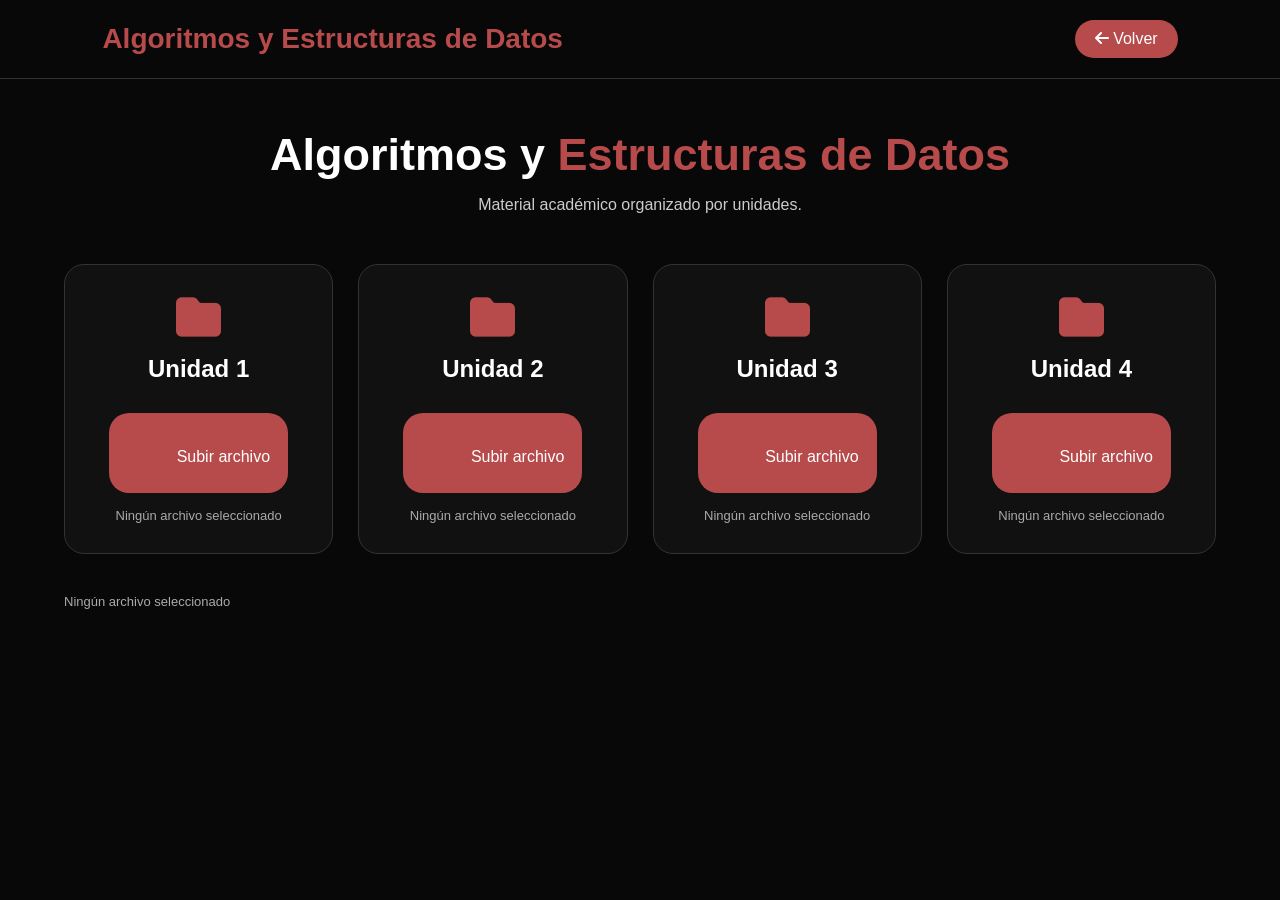
==== algoritmos.html @ 909958d3 "Add files via upload" ====
<!DOCTYPE html>
<html lang="es">

<head>
    <meta charset="UTF-8">
    <meta name="viewport" content="width=device-width, initial-scale=1.0">

    <link rel="stylesheet"
        href="https://cdnjs.cloudflare.com/ajax/libs/font-awesome/6.5.2/css/all.min.css">

    <title>Algoritmos y Estructuras de Datos | Roberth</title>

    <style>

        * {
            margin: 0;
            padding: 0;
            box-sizing: border-box;
            font-family: Arial, sans-serif;
        }

        body {
            background: #080808;
            color: white;
        }

        header {
            width: 100%;
            padding: 20px 8%;
            display: flex;
            align-items: center;
            justify-content: space-between;
            border-bottom: 1px solid #333;
        }

        .titulo {
            font-size: 28px;
            color: #b74b4b;
            font-weight: bold;
        }

        .volver {
            text-decoration: none;
            color: white;
            background: #b74b4b;
            padding: 10px 20px;
            border-radius: 20px;
        }

        .volver:hover {
            background: white;
            color: #b74b4b;
        }

        .contenido {
            width: 90%;
            max-width: 1200px;
            margin: 50px auto;
        }

        .titulo-principal {
            text-align: center;
            font-size: 45px;
            margin-bottom: 15px;
        }

        .titulo-principal span {
            color: #b74b4b;
        }

        .descripcion {
            text-align: center;
            color: #ccc;
            margin-bottom: 50px;
        }

        .unidades {
            display: grid;
            grid-template-columns: repeat(4, 1fr);
            gap: 25px;
        }

        .unidad {
            background: #111;
            border: 1px solid #333;
            border-radius: 20px;
            padding: 30px 20px;
            text-align: center;
            transition: .3s;
        }

        .unidad:hover {
            transform: translateY(-8px);
            border-color: #b74b4b;
            box-shadow: 0 0 20px rgba(183,75,75,.3);
        }

        .unidad i {
            font-size: 45px;
            color: #b74b4b;
            margin-bottom: 15px;
        }

        .unidad h2 {
            margin-bottom: 20px;
        }

        .subir {
            display: inline-block;
            background: #b74b4b;
            color: white;
            padding: 10px 18px;
            border-radius: 20px;
            cursor: pointer;
            margin-top: 10px;
        }

        .subir:hover {
            background: white;
            color: #b74b4b;
        }

        input[type="file"] {
            display: none;
        }

        .archivo {
            margin-top: 15px;
            color: #aaa;
            font-size: 13px;
            word-break: break-word;
        }

        .archivo-item {
            background: #1c1c1c;
            border: 1px solid #333;
            padding: 12px;
            border-radius: 10px;
            margin-top: 10px;
        }

        .archivo-nombre {
            margin-bottom: 10px;
            color: white;
        }

        .archivo-nombre i {
            font-size: 16px;
            margin-right: 6px;
        }

        .boton-abrir {
            background: #b74b4b;
            color: white;
            border: none;
            padding: 6px 12px;
            border-radius: 15px;
            cursor: pointer;
            margin-right: 5px;
        }

        .boton-eliminar {
            background: #333;
            color: white;
            border: none;
            padding: 6px 12px;
            border-radius: 15px;
            cursor: pointer;
        }

        .boton-abrir:hover {
            background: white;
            color: #b74b4b;
        }

        .boton-eliminar:hover {
            background: #b74b4b;
        }

        @media(max-width: 900px) {
            .unidades {
                grid-template-columns: repeat(2, 1fr);
            }
        }

        @media(max-width: 600px) {
            .unidades {
                grid-template-columns: 1fr;
            }

            .titulo-principal {
                font-size: 35px;
            }
        }

    </style>

</head>


<body data-curso="algoritmos">


<header>

    <div class="titulo">
        Algoritmos y Estructuras de Datos
    </div>

<a href="index.html" class="volver">
    <i class="fa-solid fa-arrow-left"></i>
    Volver
</a>

</header>


<div class="contenido">

    <h1 class="titulo-principal">
        Algoritmos y <span>Estructuras de Datos</span>
    </h1>

    <p class="descripcion">
        Material académico organizado por unidades.
    </p>


    <div class="unidades">


        <!-- UNIDAD 1 -->

        <div class="unidad" data-unidad="1">

            <i class="fa-solid fa-folder"></i>

            <h2>Unidad 1</h2>

            <label class="subir">

                <i class="fa-solid fa-upload"></i>
                Subir archivo

                <input type="file"
                       class="input-archivo"
                       multiple>

            </label>

            <div class="archivo">
                Ningún archivo seleccionado
            </div>

        </div>


        <!-- UNIDAD 2 -->

        <div class="unidad" data-unidad="2">

            <i class="fa-solid fa-folder"></i>

            <h2>Unidad 2</h2>

            <label class="subir">

                <i class="fa-solid fa-upload"></i>
                Subir archivo

                <input type="file"
                       class="input-archivo"
                       multiple>

            </label>

            <div class="archivo">
                Ningún archivo seleccionado
            </div>

        </div>


        <!-- UNIDAD 3 -->

        <div class="unidad" data-unidad="3">

            <i class="fa-solid fa-folder"></i>

            <h2>Unidad 3</h2>

            <label class="subir">

                <i class="fa-solid fa-upload"></i>
                Subir archivo

                <input type="file"
                       class="input-archivo"
                       multiple>

            </label>

            <div class="archivo">
                Ningún archivo seleccionado
            </div>

        </div>


        <!-- UNIDAD 4 -->

        <div class="unidad" data-unidad="4">

            <i class="fa-solid fa-folder"></i>

            <h2>Unidad 4</h2>

            <label class="subir">

                <i class="fa-solid fa-upload"></i>
                Subir archivo

                <input type="file"
                       class="input-archivo"
                       multiple>

            </label>

            <div class="archivo">
                Ningún archivo seleccionado
            </div>

        </div>

            <div class="archivo">
                Ningún archivo seleccionado
            </div>

        </div>


    </div>

</div>


<script>

const DB_NAME = "Roberth_Portafolio_Archivos";
const DB_VERSION = 1;
const STORE_NAME = "archivos";


function abrirBD() {

    return new Promise(function(resolve, reject) {

        const request =
            indexedDB.open(DB_NAME, DB_VERSION);


        request.onupgradeneeded = function(event) {

            const db = event.target.result;

            if (!db.objectStoreNames.contains(STORE_NAME)) {

                db.createObjectStore(STORE_NAME, {
                    keyPath: "id",
                    autoIncrement: true
                });

            }

        };


        request.onsuccess = function(event) {

            resolve(event.target.result);

        };


        request.onerror = function(event) {

            reject(event.target.error);

        };

    });

}


function guardarArchivo(db, archivo, unidad, curso) {

    return new Promise(function(resolve, reject) {

        const transaction =
            db.transaction(STORE_NAME, "readwrite");

        const store =
            transaction.objectStore(STORE_NAME);


        const datos = {

            nombre: archivo.name,

            tipo: archivo.type,

            tamaño: archivo.size,

            unidad: unidad,

            curso: curso,

            archivo: archivo,

            fecha: new Date().getTime()

        };


        const request = store.add(datos);


        request.onsuccess = function() {

            resolve();

        };


        request.onerror = function(event) {

            reject(event.target.error);

        };

    });

}


function obtenerArchivos(db, unidad, curso) {

    return new Promise(function(resolve, reject) {

        const transaction =
            db.transaction(STORE_NAME, "readonly");

        const store =
            transaction.objectStore(STORE_NAME);


        const request = store.getAll();


        request.onsuccess = function() {

            const archivos =
                request.result.filter(function(item) {

                    return item.unidad === unidad &&
                           item.curso === curso;

                });


            resolve(archivos);

        };


        request.onerror = function(event) {

            reject(event.target.error);

        };

    });

}


function eliminarArchivo(db, id) {

    return new Promise(function(resolve, reject) {

        const transaction =
            db.transaction(STORE_NAME, "readwrite");

        const store =
            transaction.objectStore(STORE_NAME);


        const request =
            store.delete(id);


        request.onsuccess = function() {

            resolve();

        };


        request.onerror = function(event) {

            reject(event.target.error);

        };

    });

}


function mostrarArchivos(
    db,
    unidad,
    curso,
    contenedor
) {

    obtenerArchivos(
        db,
        unidad,
        curso
    )
    .then(function(archivos) {

        contenedor.innerHTML = "";


        if (archivos.length === 0) {

            contenedor.textContent =
                "Ningún archivo seleccionado";

            return;

        }


        archivos.forEach(function(item) {

            const caja =
                document.createElement("div");

            caja.className =
                "archivo-item";


            const nombre =
                document.createElement("div");

            nombre.className =
                "archivo-nombre";


            const icono =
                document.createElement("i");

            icono.className =
                "fa-solid fa-file";


            const texto =
                document.createElement("span");

            texto.textContent =
                item.nombre;


            nombre.appendChild(icono);
            nombre.appendChild(texto);


            const abrir =
                document.createElement("button");

            abrir.className =
                "boton-abrir";

            abrir.textContent =
                "Abrir";


            abrir.onclick = function() {

                const blob =
                    new Blob(
                        [item.archivo],
                        {
                            type: item.tipo
                        }
                    );


                const url =
                    URL.createObjectURL(blob);


                window.open(
                    url,
                    "_blank"
                );

            };


            const eliminar =
                document.createElement("button");

            eliminar.className =
                "boton-eliminar";

            eliminar.textContent =
                "Eliminar";


            eliminar.onclick = function() {

                if (
                    !confirm(
                        "¿Quieres eliminar este archivo?"
                    )
                ) {

                    return;

                }


                eliminarArchivo(
                    db,
                    item.id
                )
                .then(function() {

                    mostrarArchivos(
                        db,
                        unidad,
                        curso,
                        contenedor
                    );

                });

            };


            caja.appendChild(nombre);

            caja.appendChild(abrir);

            caja.appendChild(eliminar);

            contenedor.appendChild(caja);

        });

    });

}


document.addEventListener(
    "DOMContentLoaded",
    function() {

        abrirBD()

        .then(function(db) {

            const curso =
                document.body.getAttribute(
                    "data-curso"
                );


            const unidades =
                document.querySelectorAll(
                    ".unidad"
                );


            unidades.forEach(
                function(unidad) {

                    const numero =
                        unidad.getAttribute(
                            "data-unidad"
                        );


                    const input =
                        unidad.querySelector(
                            ".input-archivo"
                        );


                    const contenedor =
                        unidad.querySelector(
                            ".archivo"
                        );


                    mostrarArchivos(
                        db,
                        numero,
                        curso,
                        contenedor
                    );


                    input.addEventListener(
                        "change",
                        function() {

                            const archivos =
                                Array.from(
                                    input.files
                                );


                            if (
                                archivos.length === 0
                            ) {

                                return;

                            }


                            let guardados = 0;


                            archivos.forEach(
                                function(archivo) {

                                    guardarArchivo(
                                        db,
                                        archivo,
                                        numero,
                                        curso
                                    )
                                    .then(function() {

                                        guardados++;


                                        if (
                                            guardados ===
                                            archivos.length
                                        ) {

                                            input.value =
                                                "";


                                            mostrarArchivos(
                                                db,
                                                numero,
                                                curso,
                                                contenedor
                                            );


                                            alert(
                                                "Archivo guardado correctamente."
                                            );

                                        }

                                    });

                                }
                            );

                        }
                    );

                }
            );

        });

    }
);

</script>


</body>
</html>
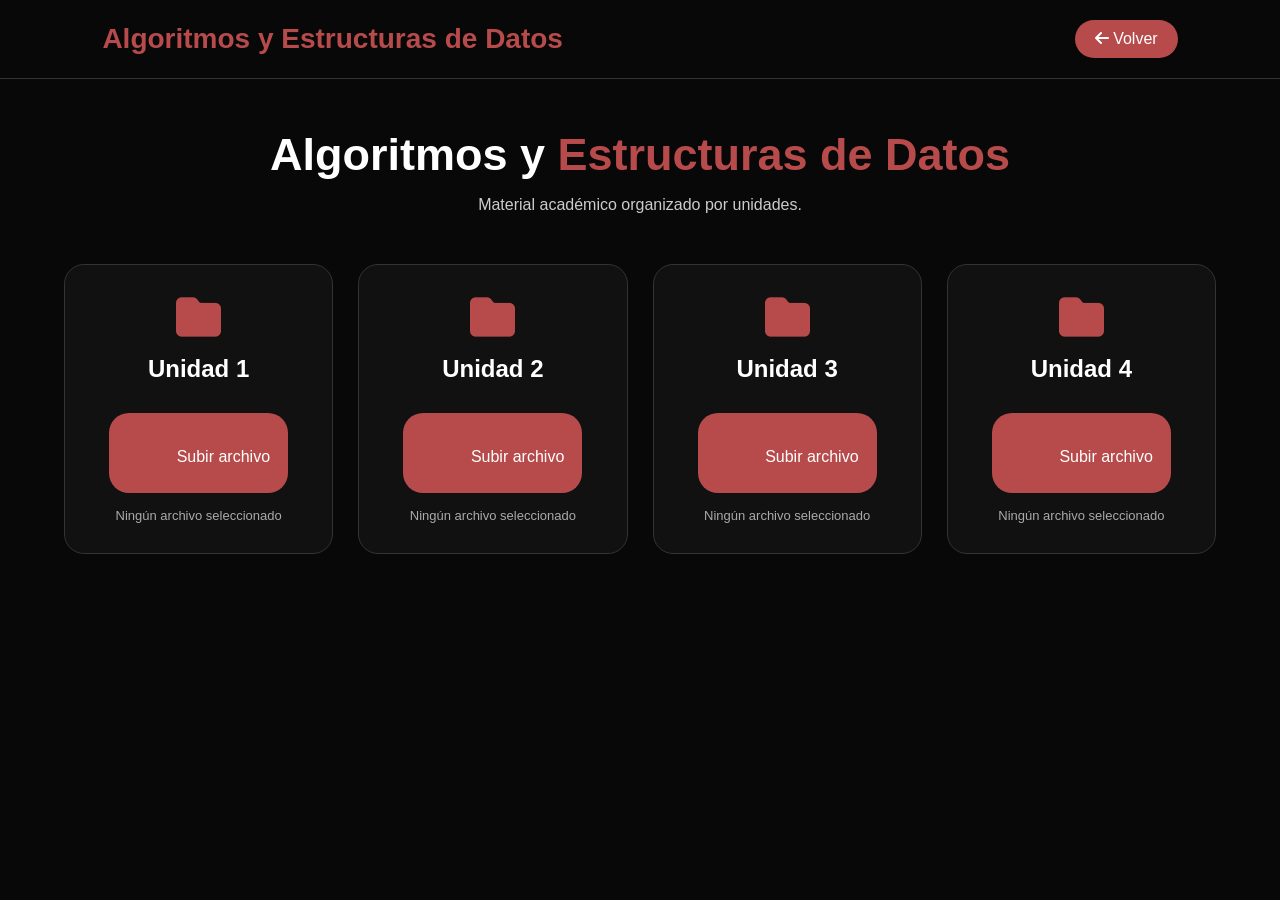
==== commit 7bde2abf: "Update algoritmos.html" ====
--- a/algoritmos.html
+++ b/algoritmos.html
@@ -331,11 +331,6 @@
             </div>
 
         </div>
-
-            <div class="archivo">
-                Ningún archivo seleccionado
-            </div>
-
         </div>
 
 
@@ -796,4 +791,4 @@
 
 
 </body>
-</html>+</html>
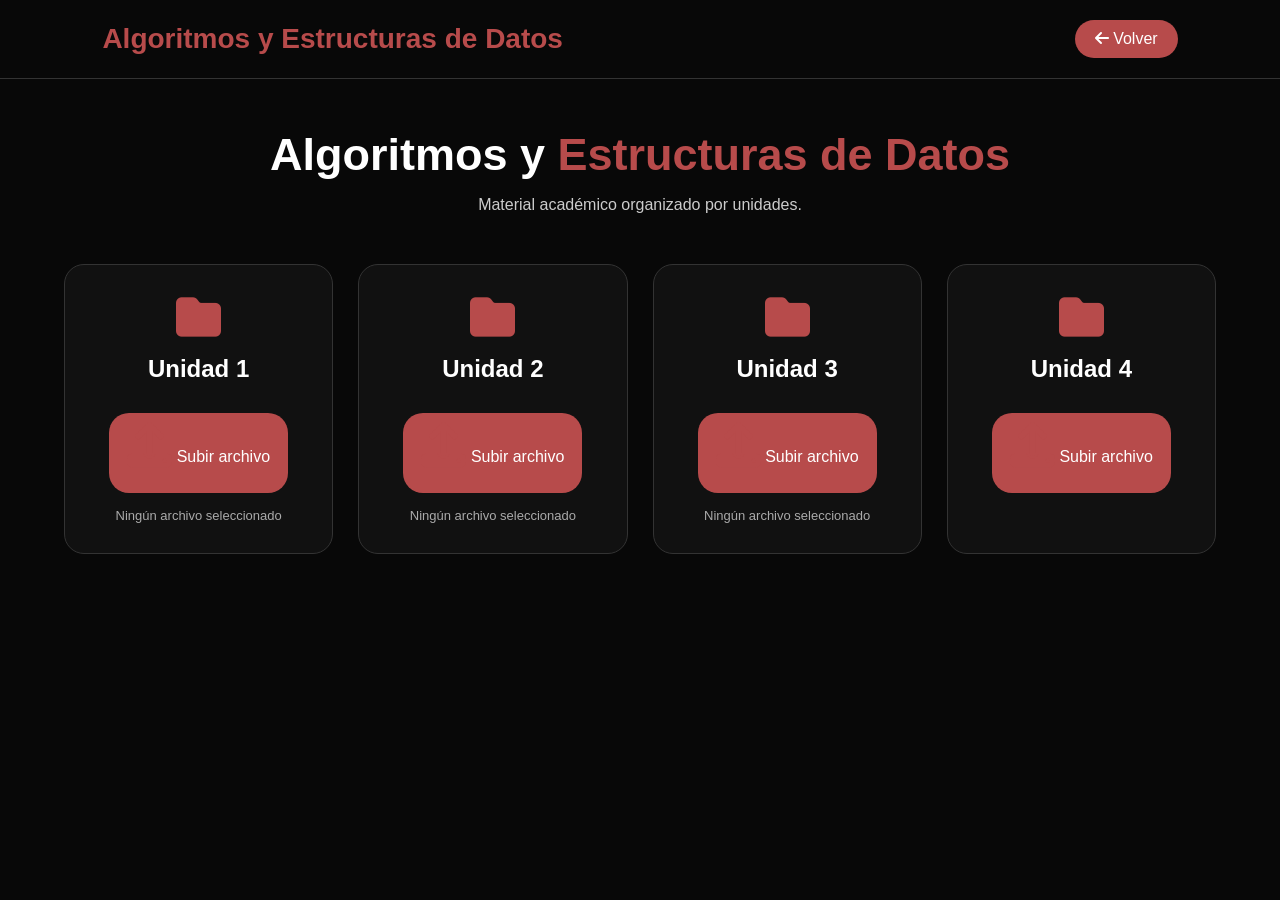
==== commit 8b8a18ad: "Update algoritmos.html" ====
--- a/algoritmos.html
+++ b/algoritmos.html
@@ -326,10 +326,6 @@
 
             </label>
 
-            <div class="archivo">
-                Ningún archivo seleccionado
-            </div>
-
         </div>
         </div>
 
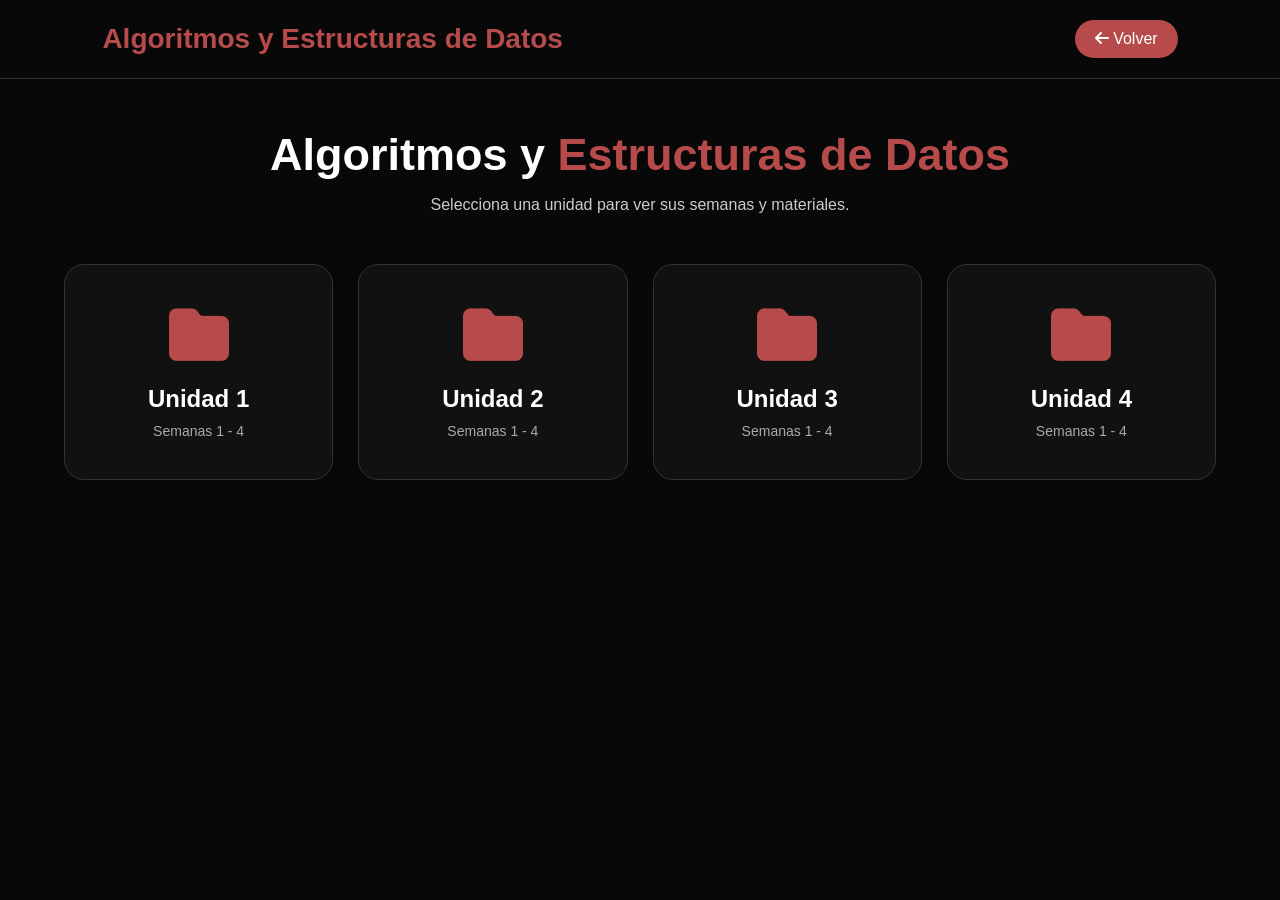
==== commit a985d7b9: "Add files via upload" ====
--- a/algoritmos.html
+++ b/algoritmos.html
@@ -1,790 +1,239 @@
 <!DOCTYPE html>
+
 <html lang="es">
 
 <head>
     <meta charset="UTF-8">
     <meta name="viewport" content="width=device-width, initial-scale=1.0">
 
-    <link rel="stylesheet"
-        href="https://cdnjs.cloudflare.com/ajax/libs/font-awesome/6.5.2/css/all.min.css">
-
-    <title>Algoritmos y Estructuras de Datos | Roberth</title>
-
-    <style>
-
-        * {
-            margin: 0;
-            padding: 0;
-            box-sizing: border-box;
-            font-family: Arial, sans-serif;
-        }
-
-        body {
-            background: #080808;
-            color: white;
-        }
-
-        header {
-            width: 100%;
-            padding: 20px 8%;
-            display: flex;
-            align-items: center;
-            justify-content: space-between;
-            border-bottom: 1px solid #333;
+
+<link rel="stylesheet"
+    href="https://cdnjs.cloudflare.com/ajax/libs/font-awesome/6.5.2/css/all.min.css">
+
+<title>Algoritmos y Estructuras de Datos | Roberth</title>
+
+<style>
+    * {
+        margin: 0;
+        padding: 0;
+        box-sizing: border-box;
+        font-family: Arial, sans-serif;
+    }
+
+    body {
+        background: #080808;
+        color: white;
+    }
+
+    header {
+        width: 100%;
+        padding: 20px 8%;
+        display: flex;
+        align-items: center;
+        justify-content: space-between;
+        border-bottom: 1px solid #333;
+    }
+
+    .titulo {
+        font-size: 28px;
+        color: #b74b4b;
+        font-weight: bold;
+    }
+
+    .volver {
+        text-decoration: none;
+        color: white;
+        background: #b74b4b;
+        padding: 10px 20px;
+        border-radius: 20px;
+        transition: .3s;
+    }
+
+    .volver:hover {
+        background: white;
+        color: #b74b4b;
+    }
+
+    .contenido {
+        width: 90%;
+        max-width: 1200px;
+        margin: 50px auto;
+    }
+
+    .titulo-principal {
+        text-align: center;
+        font-size: 45px;
+        margin-bottom: 15px;
+    }
+
+    .titulo-principal span {
+        color: #b74b4b;
+    }
+
+    .descripcion {
+        text-align: center;
+        color: #ccc;
+        margin-bottom: 50px;
+    }
+
+    .unidades {
+        display: grid;
+        grid-template-columns: repeat(4, 1fr);
+        gap: 25px;
+    }
+
+    .unidad {
+        background: #111;
+        border: 1px solid #333;
+        border-radius: 20px;
+        padding: 40px 20px;
+        text-align: center;
+        cursor: pointer;
+        transition: .3s;
+    }
+
+    .unidad:hover {
+        transform: translateY(-8px);
+        border-color: #b74b4b;
+        box-shadow: 0 0 20px rgba(183, 75, 75, .3);
+    }
+
+    .unidad i {
+        font-size: 60px;
+        color: #b74b4b;
+        margin-bottom: 20px;
+    }
+
+    .unidad h2 {
+        margin-bottom: 10px;
+    }
+
+    .unidad p {
+        color: #aaa;
+        font-size: 14px;
+    }
+
+    @media(max-width: 900px) {
+        .unidades {
+            grid-template-columns: repeat(2, 1fr);
+        }
+    }
+
+    @media(max-width: 600px) {
+        .unidades {
+            grid-template-columns: 1fr;
+        }
+
+        .titulo-principal {
+            font-size: 35px;
         }
 
         .titulo {
-            font-size: 28px;
-            color: #b74b4b;
-            font-weight: bold;
-        }
-
-        .volver {
-            text-decoration: none;
-            color: white;
-            background: #b74b4b;
-            padding: 10px 20px;
-            border-radius: 20px;
-        }
-
-        .volver:hover {
-            background: white;
-            color: #b74b4b;
-        }
-
-        .contenido {
-            width: 90%;
-            max-width: 1200px;
-            margin: 50px auto;
-        }
-
-        .titulo-principal {
-            text-align: center;
-            font-size: 45px;
-            margin-bottom: 15px;
-        }
-
-        .titulo-principal span {
-            color: #b74b4b;
-        }
-
-        .descripcion {
-            text-align: center;
-            color: #ccc;
-            margin-bottom: 50px;
-        }
-
-        .unidades {
-            display: grid;
-            grid-template-columns: repeat(4, 1fr);
-            gap: 25px;
-        }
-
-        .unidad {
-            background: #111;
-            border: 1px solid #333;
-            border-radius: 20px;
-            padding: 30px 20px;
-            text-align: center;
-            transition: .3s;
-        }
-
-        .unidad:hover {
-            transform: translateY(-8px);
-            border-color: #b74b4b;
-            box-shadow: 0 0 20px rgba(183,75,75,.3);
-        }
-
-        .unidad i {
-            font-size: 45px;
-            color: #b74b4b;
-            margin-bottom: 15px;
-        }
-
-        .unidad h2 {
-            margin-bottom: 20px;
-        }
-
-        .subir {
-            display: inline-block;
-            background: #b74b4b;
-            color: white;
-            padding: 10px 18px;
-            border-radius: 20px;
-            cursor: pointer;
-            margin-top: 10px;
-        }
-
-        .subir:hover {
-            background: white;
-            color: #b74b4b;
-        }
-
-        input[type="file"] {
-            display: none;
-        }
-
-        .archivo {
-            margin-top: 15px;
-            color: #aaa;
-            font-size: 13px;
-            word-break: break-word;
-        }
-
-        .archivo-item {
-            background: #1c1c1c;
-            border: 1px solid #333;
-            padding: 12px;
-            border-radius: 10px;
-            margin-top: 10px;
-        }
-
-        .archivo-nombre {
-            margin-bottom: 10px;
-            color: white;
-        }
-
-        .archivo-nombre i {
-            font-size: 16px;
-            margin-right: 6px;
-        }
-
-        .boton-abrir {
-            background: #b74b4b;
-            color: white;
-            border: none;
-            padding: 6px 12px;
-            border-radius: 15px;
-            cursor: pointer;
-            margin-right: 5px;
-        }
-
-        .boton-eliminar {
-            background: #333;
-            color: white;
-            border: none;
-            padding: 6px 12px;
-            border-radius: 15px;
-            cursor: pointer;
-        }
-
-        .boton-abrir:hover {
-            background: white;
-            color: #b74b4b;
-        }
-
-        .boton-eliminar:hover {
-            background: #b74b4b;
-        }
-
-        @media(max-width: 900px) {
-            .unidades {
-                grid-template-columns: repeat(2, 1fr);
-            }
-        }
-
-        @media(max-width: 600px) {
-            .unidades {
-                grid-template-columns: 1fr;
-            }
-
-            .titulo-principal {
-                font-size: 35px;
-            }
-        }
-
-    </style>
+            font-size: 20px;
+        }
+    }
+</style>
+
 
 </head>
 
-
 <body data-curso="algoritmos">
 
-
 <header>
 
-    <div class="titulo">
-        Algoritmos y Estructuras de Datos
-    </div>
+
+<div class="titulo">
+    Algoritmos y Estructuras de Datos
+</div>
 
 <a href="index.html" class="volver">
     <i class="fa-solid fa-arrow-left"></i>
     Volver
 </a>
 
+
 </header>
 
-
 <div class="contenido">
 
-    <h1 class="titulo-principal">
-        Algoritmos y <span>Estructuras de Datos</span>
-    </h1>
-
-    <p class="descripcion">
-        Material académico organizado por unidades.
-    </p>
-
-
-    <div class="unidades">
-
-
-        <!-- UNIDAD 1 -->
-
-        <div class="unidad" data-unidad="1">
-
-            <i class="fa-solid fa-folder"></i>
-
-            <h2>Unidad 1</h2>
-
-            <label class="subir">
-
-                <i class="fa-solid fa-upload"></i>
-                Subir archivo
-
-                <input type="file"
-                       class="input-archivo"
-                       multiple>
-
-            </label>
-
-            <div class="archivo">
-                Ningún archivo seleccionado
-            </div>
-
-        </div>
-
-
-        <!-- UNIDAD 2 -->
-
-        <div class="unidad" data-unidad="2">
-
-            <i class="fa-solid fa-folder"></i>
-
-            <h2>Unidad 2</h2>
-
-            <label class="subir">
-
-                <i class="fa-solid fa-upload"></i>
-                Subir archivo
-
-                <input type="file"
-                       class="input-archivo"
-                       multiple>
-
-            </label>
-
-            <div class="archivo">
-                Ningún archivo seleccionado
-            </div>
-
-        </div>
-
-
-        <!-- UNIDAD 3 -->
-
-        <div class="unidad" data-unidad="3">
-
-            <i class="fa-solid fa-folder"></i>
-
-            <h2>Unidad 3</h2>
-
-            <label class="subir">
-
-                <i class="fa-solid fa-upload"></i>
-                Subir archivo
-
-                <input type="file"
-                       class="input-archivo"
-                       multiple>
-
-            </label>
-
-            <div class="archivo">
-                Ningún archivo seleccionado
-            </div>
-
-        </div>
-
-
-        <!-- UNIDAD 4 -->
-
-        <div class="unidad" data-unidad="4">
-
-            <i class="fa-solid fa-folder"></i>
-
-            <h2>Unidad 4</h2>
-
-            <label class="subir">
-
-                <i class="fa-solid fa-upload"></i>
-                Subir archivo
-
-                <input type="file"
-                       class="input-archivo"
-                       multiple>
-
-            </label>
-
-        </div>
-        </div>
-
+
+<h1 class="titulo-principal">
+    Algoritmos y <span>Estructuras de Datos</span>
+</h1>
+
+<p class="descripcion">
+    Selecciona una unidad para ver sus semanas y materiales.
+</p>
+
+
+<div class="unidades">
+
+    <!-- UNIDAD 1 -->
+
+    <div class="unidad" onclick="abrirUnidad(1)">
+
+        <i class="fa-solid fa-folder"></i>
+
+        <h2>Unidad 1</h2>
+
+        <p>Semanas 1 - 4</p>
+
+    </div>
+
+
+    <!-- UNIDAD 2 -->
+
+    <div class="unidad" onclick="abrirUnidad(2)">
+
+        <i class="fa-solid fa-folder"></i>
+
+        <h2>Unidad 2</h2>
+
+        <p>Semanas 1 - 4</p>
+
+    </div>
+
+
+    <!-- UNIDAD 3 -->
+
+    <div class="unidad" onclick="abrirUnidad(3)">
+
+        <i class="fa-solid fa-folder"></i>
+
+        <h2>Unidad 3</h2>
+
+        <p>Semanas 1 - 4</p>
+
+    </div>
+
+
+    <!-- UNIDAD 4 -->
+
+    <div class="unidad" onclick="abrirUnidad(4)">
+
+        <i class="fa-solid fa-folder"></i>
+
+        <h2>Unidad 4</h2>
+
+        <p>Semanas 1 - 4</p>
 
     </div>
 
 </div>
 
 
+</div>
+
 <script>
 
-const DB_NAME = "Roberth_Portafolio_Archivos";
-const DB_VERSION = 1;
-const STORE_NAME = "archivos";
-
-
-function abrirBD() {
-
-    return new Promise(function(resolve, reject) {
-
-        const request =
-            indexedDB.open(DB_NAME, DB_VERSION);
-
-
-        request.onupgradeneeded = function(event) {
-
-            const db = event.target.result;
-
-            if (!db.objectStoreNames.contains(STORE_NAME)) {
-
-                db.createObjectStore(STORE_NAME, {
-                    keyPath: "id",
-                    autoIncrement: true
-                });
-
-            }
-
-        };
-
-
-        request.onsuccess = function(event) {
-
-            resolve(event.target.result);
-
-        };
-
-
-        request.onerror = function(event) {
-
-            reject(event.target.error);
-
-        };
-
-    });
+function abrirUnidad(numero) {
+
+    window.location.href =
+        "unidad.html?unidad=" + numero;
 
 }
 
-
-function guardarArchivo(db, archivo, unidad, curso) {
-
-    return new Promise(function(resolve, reject) {
-
-        const transaction =
-            db.transaction(STORE_NAME, "readwrite");
-
-        const store =
-            transaction.objectStore(STORE_NAME);
-
-
-        const datos = {
-
-            nombre: archivo.name,
-
-            tipo: archivo.type,
-
-            tamaño: archivo.size,
-
-            unidad: unidad,
-
-            curso: curso,
-
-            archivo: archivo,
-
-            fecha: new Date().getTime()
-
-        };
-
-
-        const request = store.add(datos);
-
-
-        request.onsuccess = function() {
-
-            resolve();
-
-        };
-
-
-        request.onerror = function(event) {
-
-            reject(event.target.error);
-
-        };
-
-    });
-
-}
-
-
-function obtenerArchivos(db, unidad, curso) {
-
-    return new Promise(function(resolve, reject) {
-
-        const transaction =
-            db.transaction(STORE_NAME, "readonly");
-
-        const store =
-            transaction.objectStore(STORE_NAME);
-
-
-        const request = store.getAll();
-
-
-        request.onsuccess = function() {
-
-            const archivos =
-                request.result.filter(function(item) {
-
-                    return item.unidad === unidad &&
-                           item.curso === curso;
-
-                });
-
-
-            resolve(archivos);
-
-        };
-
-
-        request.onerror = function(event) {
-
-            reject(event.target.error);
-
-        };
-
-    });
-
-}
-
-
-function eliminarArchivo(db, id) {
-
-    return new Promise(function(resolve, reject) {
-
-        const transaction =
-            db.transaction(STORE_NAME, "readwrite");
-
-        const store =
-            transaction.objectStore(STORE_NAME);
-
-
-        const request =
-            store.delete(id);
-
-
-        request.onsuccess = function() {
-
-            resolve();
-
-        };
-
-
-        request.onerror = function(event) {
-
-            reject(event.target.error);
-
-        };
-
-    });
-
-}
-
-
-function mostrarArchivos(
-    db,
-    unidad,
-    curso,
-    contenedor
-) {
-
-    obtenerArchivos(
-        db,
-        unidad,
-        curso
-    )
-    .then(function(archivos) {
-
-        contenedor.innerHTML = "";
-
-
-        if (archivos.length === 0) {
-
-            contenedor.textContent =
-                "Ningún archivo seleccionado";
-
-            return;
-
-        }
-
-
-        archivos.forEach(function(item) {
-
-            const caja =
-                document.createElement("div");
-
-            caja.className =
-                "archivo-item";
-
-
-            const nombre =
-                document.createElement("div");
-
-            nombre.className =
-                "archivo-nombre";
-
-
-            const icono =
-                document.createElement("i");
-
-            icono.className =
-                "fa-solid fa-file";
-
-
-            const texto =
-                document.createElement("span");
-
-            texto.textContent =
-                item.nombre;
-
-
-            nombre.appendChild(icono);
-            nombre.appendChild(texto);
-
-
-            const abrir =
-                document.createElement("button");
-
-            abrir.className =
-                "boton-abrir";
-
-            abrir.textContent =
-                "Abrir";
-
-
-            abrir.onclick = function() {
-
-                const blob =
-                    new Blob(
-                        [item.archivo],
-                        {
-                            type: item.tipo
-                        }
-                    );
-
-
-                const url =
-                    URL.createObjectURL(blob);
-
-
-                window.open(
-                    url,
-                    "_blank"
-                );
-
-            };
-
-
-            const eliminar =
-                document.createElement("button");
-
-            eliminar.className =
-                "boton-eliminar";
-
-            eliminar.textContent =
-                "Eliminar";
-
-
-            eliminar.onclick = function() {
-
-                if (
-                    !confirm(
-                        "¿Quieres eliminar este archivo?"
-                    )
-                ) {
-
-                    return;
-
-                }
-
-
-                eliminarArchivo(
-                    db,
-                    item.id
-                )
-                .then(function() {
-
-                    mostrarArchivos(
-                        db,
-                        unidad,
-                        curso,
-                        contenedor
-                    );
-
-                });
-
-            };
-
-
-            caja.appendChild(nombre);
-
-            caja.appendChild(abrir);
-
-            caja.appendChild(eliminar);
-
-            contenedor.appendChild(caja);
-
-        });
-
-    });
-
-}
-
-
-document.addEventListener(
-    "DOMContentLoaded",
-    function() {
-
-        abrirBD()
-
-        .then(function(db) {
-
-            const curso =
-                document.body.getAttribute(
-                    "data-curso"
-                );
-
-
-            const unidades =
-                document.querySelectorAll(
-                    ".unidad"
-                );
-
-
-            unidades.forEach(
-                function(unidad) {
-
-                    const numero =
-                        unidad.getAttribute(
-                            "data-unidad"
-                        );
-
-
-                    const input =
-                        unidad.querySelector(
-                            ".input-archivo"
-                        );
-
-
-                    const contenedor =
-                        unidad.querySelector(
-                            ".archivo"
-                        );
-
-
-                    mostrarArchivos(
-                        db,
-                        numero,
-                        curso,
-                        contenedor
-                    );
-
-
-                    input.addEventListener(
-                        "change",
-                        function() {
-
-                            const archivos =
-                                Array.from(
-                                    input.files
-                                );
-
-
-                            if (
-                                archivos.length === 0
-                            ) {
-
-                                return;
-
-                            }
-
-
-                            let guardados = 0;
-
-
-                            archivos.forEach(
-                                function(archivo) {
-
-                                    guardarArchivo(
-                                        db,
-                                        archivo,
-                                        numero,
-                                        curso
-                                    )
-                                    .then(function() {
-
-                                        guardados++;
-
-
-                                        if (
-                                            guardados ===
-                                            archivos.length
-                                        ) {
-
-                                            input.value =
-                                                "";
-
-
-                                            mostrarArchivos(
-                                                db,
-                                                numero,
-                                                curso,
-                                                contenedor
-                                            );
-
-
-                                            alert(
-                                                "Archivo guardado correctamente."
-                                            );
-
-                                        }
-
-                                    });
-
-                                }
-                            );
-
-                        }
-                    );
-
-                }
-            );
-
-        });
-
-    }
-);
-
 </script>
-
 
 </body>
 </html>
